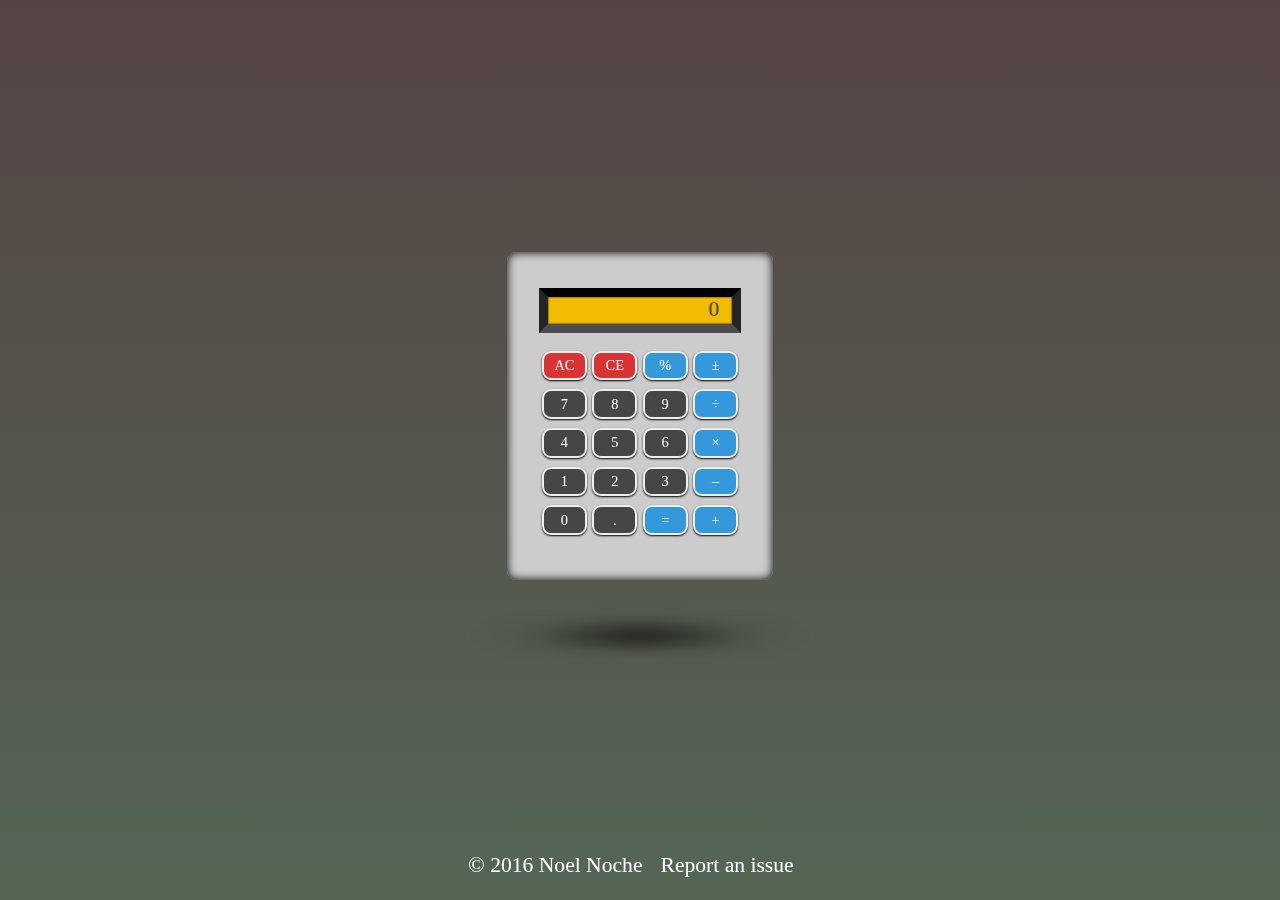
==== index.html @ 9fc9e6b0 "Initial commit" ====
<!DOCTYPE html>
<html lang="en">
  <head>
    <meta charset="utf-8">
    <meta http-equiv="X-UA-Compatible" content="IE=edge">
    <meta name="viewport" content="width=device-width, initial-scale=1">
    <meta name="author" content="Noel Noche">
    <meta name="description" content="Free Code Camp Zipline Project: Online Calculator. Completed by Noel Noche on February 12, 2016.">

    <!--[if lt IE 9]>
      <script src="https://oss.maxcdn.com/libs/html5shiv/3.7.0/html5shiv.js"></script>
      <script src="https://oss.maxcdn.com/libs/respond.js/1.4.2/respond.min.js"></script>
    <![endif]-->

    <style>
      /*! normalize.css v3.0.2 | MIT License | git.io/normalize */img,legend{border:0}legend,td,th{padding:0}html{font-family:sans-serif;-ms-text-size-adjust:100%;-webkit-text-size-adjust:100%}body{margin:0}article,aside,details,figcaption,figure,footer,header,hgroup,main,menu,nav,section,summary{display:block}audio,canvas,progress,video{display:inline-block;vertical-align:baseline}audio:not([controls]){display:none;height:0}[hidden],template{display:none}a{background-color:transparent}a:active,a:hover{outline:0}abbr[title]{border-bottom:1px dotted}b,optgroup,strong{font-weight:700}dfn{font-style:italic}h1{font-size:2em;margin:.67em 0}mark{background:#ff0;color:#000}small{font-size:80%}sub,sup{font-size:75%;line-height:0;position:relative;vertical-align:baseline}sup{top:-.5em}sub{bottom:-.25em}svg:not(:root){overflow:hidden}figure{margin:1em 40px}hr{-moz-box-sizing:content-box;box-sizing:content-box;height:0}pre,textarea{overflow:auto}code,kbd,pre,samp{font-family:monospace,monospace;font-size:1em}button,input,optgroup,select,textarea{color:inherit;font:inherit;margin:0}button{overflow:visible}button,select{text-transform:none}button,html input[type=button],input[type=reset],input[type=submit]{-webkit-appearance:button;cursor:pointer}button[disabled],html input[disabled]{cursor:default}button::-moz-focus-inner,input::-moz-focus-inner{border:0;padding:0}input{line-height:normal}input[type=checkbox],input[type=radio]{box-sizing:border-box;padding:0}input[type=number]::-webkit-inner-spin-button,input[type=number]::-webkit-outer-spin-button{height:auto}input[type=search]{-webkit-appearance:textfield;-moz-box-sizing:content-box;-webkit-box-sizing:content-box;box-sizing:content-box}input[type=search]::-webkit-search-cancel-button,input[type=search]::-webkit-search-decoration{-webkit-appearance:none}fieldset{border:1px solid silver;margin:0 2px;padding:.35em .625em .75em}table{border-collapse:collapse;border-spacing:0}
      /* style.min.css */
      a,button{text-decoration:none;color:#fff}#main:after,#operator,.hidden{position:absolute}a,button,footer{color:#fff}body,footer{display:-webkit-box;display:-ms-flexbox}html{font-size:18px}body{width:100vw;height:100vh;font-family:Tahoma,serif;font-size:21.6px;font-size:1.2rem;text-align:center;background-color:#544;background:-webkit-linear-gradient(#544,#565);background:linear-gradient(#544,#565);display:flex;-webkit-box-orient:vertical;-webkit-box-direction:normal;-ms-flex-direction:column;flex-direction:column}a:hover{color:#9cf;text-decoration:underline}.hidden{z-index:-99;top:-9999px;left:-9999px}.effect-01a{opacity:.9;-ms-filter:"progid:DXImageTransform.Microsoft.Alpha(Opacity=90)";box-shadow:none}#main{width:266px;width:14.778rem;margin:auto;padding:1rem 0;background-color:#ccc;background-image:url(https://dl.dropboxusercontent.com/u/3810405/freeCodeCamp/calculator/bg_brushed.png);background-size:50% auto;border-radius:.5rem;box-shadow:inset 0 0 10px #000}#main:after{z-index:-1;content:'';moz-box-shadow:0 0 100px 50px rgba(0,0,0,1);webkit-shadow:0 0 100px 50px rgba(0,0,0,1);box-shadow:0 0 100px 50px rgba(0,0,0,1);-webkit-transform:rotateX(80deg) translateZ(-75px) scale(1);transform:rotateX(80deg) translateZ(-75px) scale(1)}#display{width:171px;width:9.5rem;margin:1rem 0;padding:0 .7rem .1rem 0;text-align:right;text-shadow:none;text-shadow:-1px 0 rgba(0,0,0,.15);color:#4d4d4d;background-color:#f2bc04;border-top:9px solid #000;border-top:.5rem solid #000;border-bottom:9px solid #4d4e4f;border-bottom:.5rem solid #4d4e4f;border-left:9px solid #252525;border-left:.5rem solid #252525;border-right:9px solid #252525;border-right:.5rem solid #252525;box-shadow:inset 0 0 2px #000}#keypad{margin-bottom:1rem}button{width:45px;width:2.5rem;height:29.7px;height:1.65rem;font-size:14.4px;font-size:.8rem;outline:0;border:2.16px solid #eee;border:.12rem solid #eee;border-radius:.5rem;box-shadow:0 1px 2px #000}.buttons,.fn{margin-bottom:.5rem}.num{background:#474647}.fn{background:#d93434}.oper{background:#3498db}.bg-texture{background-size:250%;background-image:url(https://dl.dropboxusercontent.com/u/3810405/freecodecamp/calculator/bg_egg-shell.png)}#operator{margin:1.5rem 0 0 -1rem;font-size:9.9px;font-size:.55rem;color:#4d4d4d}footer{display:flex;-ms-flex-wrap:wrap;flex-wrap:wrap;-ms-flex-pack:distribute;-ms-box-pack:center;-moz-box-pack:center;-webkit-box-pack:center;justify-content:center}footer>p{margin-right:1rem}	
    </style>
  

    <title>Noel Noche | App Portfolio | Online Calculator</title>
  </head>

  <body>
  <!--[if lt IE 9]>
  <p class="browsehappy">You are using an <strong>outdated</strong> browser.
  Please <a href="http://browsehappy.com/">upgrade your browser</a> to improve your experience.</p>
  <![endif]-->

    <header class="hidden">
      <h1>Free Code Camp Zipline</h1>
      <h2>Online Calculator</h2>
    </header>

    <div id="main">
      <div>
        <input id="display" type="text" size="15"><span id="operator"></span>
      </div>
      <div id="keypad">
        <button class="fn bg-texture" id="all-clear" type="button">AC</button>
        <button class="fn bg-texture" id="clear-entry" type="button">CE</button>
        <button class="fn oper bg-texture" id="percent" type="button">%</button>
        <button class="fn oper bg-texture" id="inverse" type="button">&#177;</button><br>
        <button class="buttons num bg-texture" type="button">7</button>
        <button class="buttons num bg-texture" type="button">8</button>
        <button class="buttons num bg-texture" type="button">9</button>
        <button class="buttons oper bg-texture" type="button">&#247;</button><br>
        <button class="buttons num bg-texture" type="button">4</button>
        <button class="buttons num bg-texture" type="button">5</button>
        <button class="buttons num bg-texture" type="button">6</button>
        <button class="buttons oper bg-texture" type="button">&#215;</button><br>
        <button class="buttons num bg-texture" type="button">1</button>
        <button class="buttons num bg-texture" type="button">2</button>
        <button class="buttons num bg-texture" type="button">3</button>
        <button class="buttons oper bg-texture" type="button">&#8210;</button><br>
        <button class="buttons num bg-texture" type="button">0</button>
        <button class="buttons num bg-texture" id="decimal" type="button">.</button>
        <button class="buttons oper bg-texture" type="button">=</button>
        <button class="buttons oper bg-texture" type="button">+</button><br>
      </div>
    </div>

    <footer>
      <p>&#169; 2016 Noel Noche</p>
      <p><a href="https://github.com/genkibit/fcc-calculator/issues" target="_blank">Report an issue</a></p>
    </footer>

    <script>
      (function(){function r(){var a=this;a.className+=" effect-01a";window.setTimeout(function(){a.className=a.className.replace(" effect-01a","")},50)}function t(a){a=parseFloat(a).toPrecision(9)+"";a.match(/e/)?(a=a.split("e"),a=a[0].replace(/\d+[0]+$/,"")+"e"+a[1],a.match(/\d+\.e/)&&(a=a.split(".").join(""))):(a=a.replace(/[0]+$/,""),a.match(/\d+\.$/)&&(a=a.substr(0,a.length-1)));return a}function m(){u.innerHTML="*"===d?v:"/"===d?w:d}function z(){var a=this.innerHTML;r.call(this);if(a.match(/[0-9.]/))"."===
      a&&(n.disabled=!0),!1===h?(b=a,h=!0):b="0"===b&&"0"===a?"0":8<b.length?b.substr(0,b.length-1)+a:b+a,"."===b&&(b="0."),b.match(/^0{1,}[1-9]/)&&(b=parseFloat(b)),k.value=b,g=!1;else a:{!1===h&&"="!==a&&(b="0",d=a,h=!0);""!==b&&"."!==b&&2!==e.length&&(e.push(b),b="");if(2===e.length&&d){var c,l,f;c=parseFloat(e[0]);l=parseFloat(e[1]);switch(d){case w:f=c/l;break;case v:f=c*l;break;case A:f=c-l;break;case "+":f=c+l}9<(f+"").length&&(f=t(f));"="===a?k.value=f:d=a;g=!0;e=[f]}else if("="!==a)d=a;else if(2>=
      e.length&&"="===a)p();else break a;n.disabled=!1;m()}}function x(){!1===g&&(h=!1,n.disabled=!1,b="0",k.value=b)}function p(){g=!1;x();d=u.innerHTML="";e=[]}for(var k=document.getElementById("display"),c=document.querySelectorAll(".buttons"),y=document.querySelectorAll(".fn"),B=document.getElementById("clear-entry"),C=document.getElementById("all-clear"),n=document.getElementById("decimal"),D=document.getElementById("percent"),E=document.getElementById("inverse"),u=document.getElementById("operator"),
      w=String.fromCharCode(247),v=String.fromCharCode(215),A=String.fromCharCode(8210),h=!1,g=!1,b="0",d="",e=[],q=0;q<c.length;q++)c[q].addEventListener("click",z,!1);for(c=0;c<y.length;c++)y[c].addEventListener("click",r,!1);D.onclick=function(){!0===h&&(b=k.value/100,k.value=t(b),!0===g&&(e=[],d="",m(""),g=!1))};E.onclick=function(){!0===h&&(b=-1*k.value,k.value=b,!0===g&&(e=[],d="",m(""),g=!1))};B.onclick=x;C.onclick=p;p();document.onload=void 0})();      
    </script>
  </body>
</html>
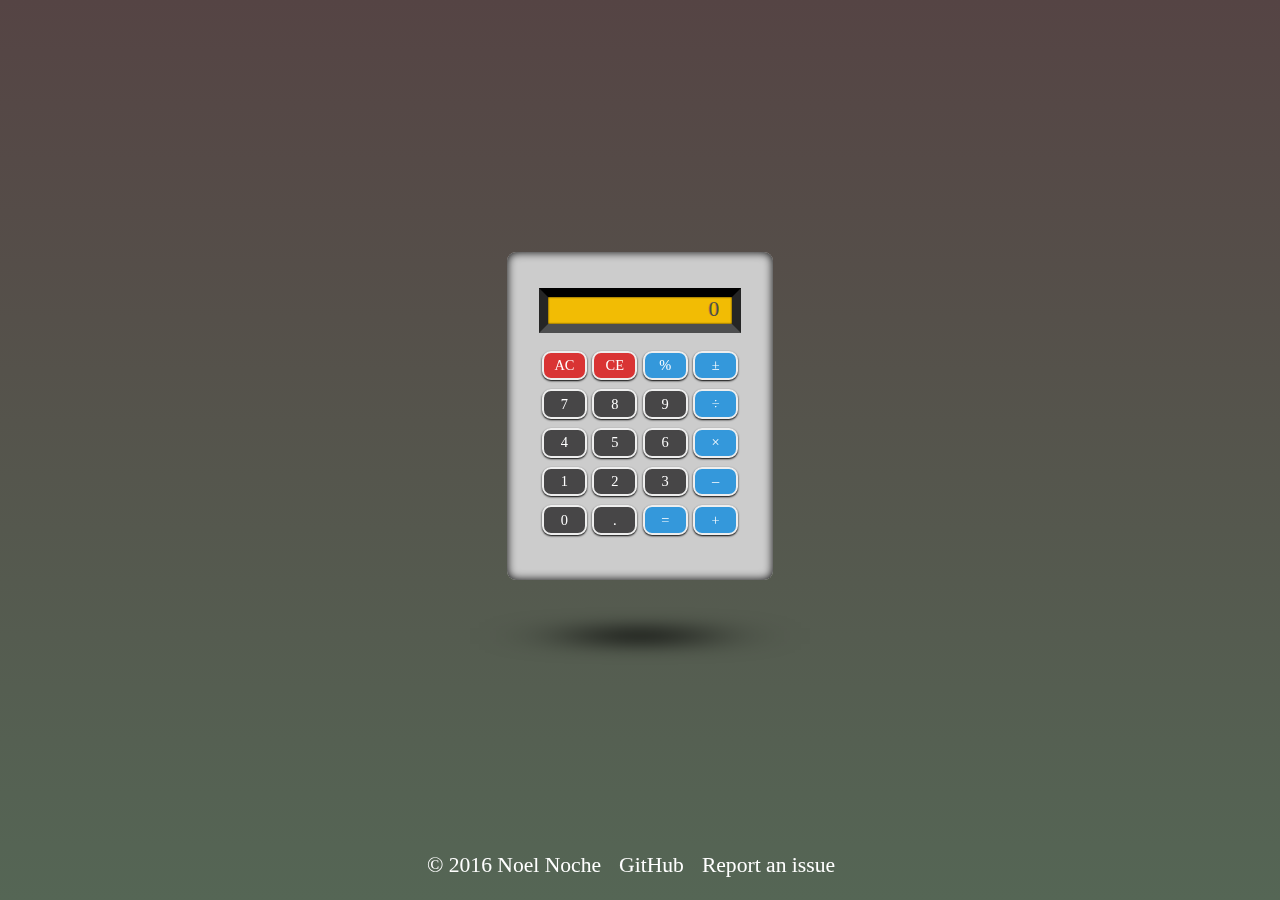
==== commit ff285d25: "Add link to GitHub repo" ====
--- a/index.html
+++ b/index.html
@@ -63,6 +63,7 @@
 
     <footer>
       <p>&#169; 2016 Noel Noche</p>
+      <p><a href="https://github.com/genkibit/fcc-calculator" target="_blank">GitHub</a></p>
       <p><a href="https://github.com/genkibit/fcc-calculator/issues" target="_blank">Report an issue</a></p>
     </footer>
 
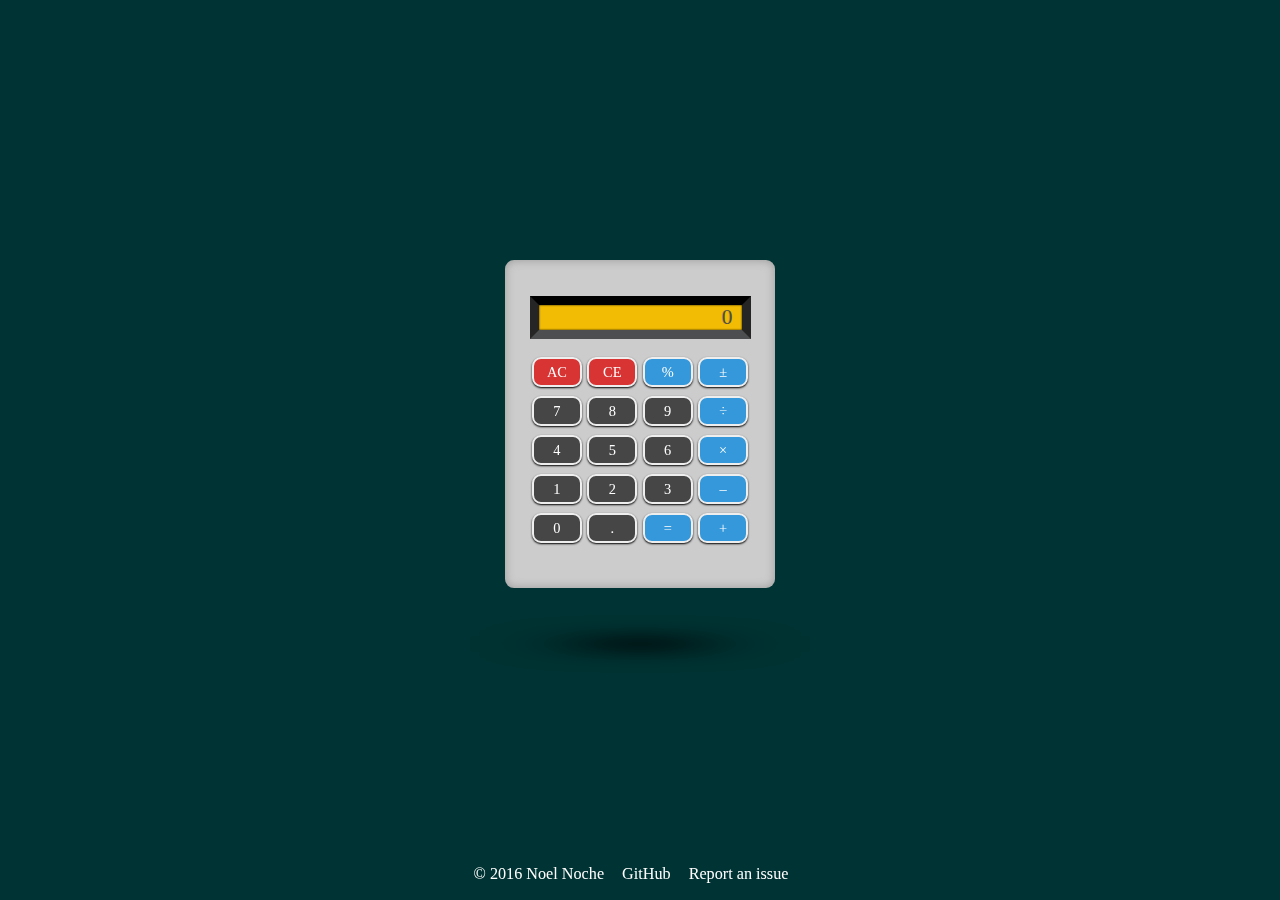
==== commit fadff16e: "Update production code" ====
--- a/index.html
+++ b/index.html
@@ -15,10 +15,9 @@
     <style>
       /*! normalize.css v3.0.2 | MIT License | git.io/normalize */img,legend{border:0}legend,td,th{padding:0}html{font-family:sans-serif;-ms-text-size-adjust:100%;-webkit-text-size-adjust:100%}body{margin:0}article,aside,details,figcaption,figure,footer,header,hgroup,main,menu,nav,section,summary{display:block}audio,canvas,progress,video{display:inline-block;vertical-align:baseline}audio:not([controls]){display:none;height:0}[hidden],template{display:none}a{background-color:transparent}a:active,a:hover{outline:0}abbr[title]{border-bottom:1px dotted}b,optgroup,strong{font-weight:700}dfn{font-style:italic}h1{font-size:2em;margin:.67em 0}mark{background:#ff0;color:#000}small{font-size:80%}sub,sup{font-size:75%;line-height:0;position:relative;vertical-align:baseline}sup{top:-.5em}sub{bottom:-.25em}svg:not(:root){overflow:hidden}figure{margin:1em 40px}hr{-moz-box-sizing:content-box;box-sizing:content-box;height:0}pre,textarea{overflow:auto}code,kbd,pre,samp{font-family:monospace,monospace;font-size:1em}button,input,optgroup,select,textarea{color:inherit;font:inherit;margin:0}button{overflow:visible}button,select{text-transform:none}button,html input[type=button],input[type=reset],input[type=submit]{-webkit-appearance:button;cursor:pointer}button[disabled],html input[disabled]{cursor:default}button::-moz-focus-inner,input::-moz-focus-inner{border:0;padding:0}input{line-height:normal}input[type=checkbox],input[type=radio]{box-sizing:border-box;padding:0}input[type=number]::-webkit-inner-spin-button,input[type=number]::-webkit-outer-spin-button{height:auto}input[type=search]{-webkit-appearance:textfield;-moz-box-sizing:content-box;-webkit-box-sizing:content-box;box-sizing:content-box}input[type=search]::-webkit-search-cancel-button,input[type=search]::-webkit-search-decoration{-webkit-appearance:none}fieldset{border:1px solid silver;margin:0 2px;padding:.35em .625em .75em}table{border-collapse:collapse;border-spacing:0}
       /* style.min.css */
-      a,button{text-decoration:none;color:#fff}#main:after,#operator,.hidden{position:absolute}a,button,footer{color:#fff}body,footer{display:-webkit-box;display:-ms-flexbox}html{font-size:18px}body{width:100vw;height:100vh;font-family:Tahoma,serif;font-size:21.6px;font-size:1.2rem;text-align:center;background-color:#544;background:-webkit-linear-gradient(#544,#565);background:linear-gradient(#544,#565);display:flex;-webkit-box-orient:vertical;-webkit-box-direction:normal;-ms-flex-direction:column;flex-direction:column}a:hover{color:#9cf;text-decoration:underline}.hidden{z-index:-99;top:-9999px;left:-9999px}.effect-01a{opacity:.9;-ms-filter:"progid:DXImageTransform.Microsoft.Alpha(Opacity=90)";box-shadow:none}#main{width:266px;width:14.778rem;margin:auto;padding:1rem 0;background-color:#ccc;background-image:url(https://dl.dropboxusercontent.com/u/3810405/freeCodeCamp/calculator/bg_brushed.png);background-size:50% auto;border-radius:.5rem;box-shadow:inset 0 0 10px #000}#main:after{z-index:-1;content:'';moz-box-shadow:0 0 100px 50px rgba(0,0,0,1);webkit-shadow:0 0 100px 50px rgba(0,0,0,1);box-shadow:0 0 100px 50px rgba(0,0,0,1);-webkit-transform:rotateX(80deg) translateZ(-75px) scale(1);transform:rotateX(80deg) translateZ(-75px) scale(1)}#display{width:171px;width:9.5rem;margin:1rem 0;padding:0 .7rem .1rem 0;text-align:right;text-shadow:none;text-shadow:-1px 0 rgba(0,0,0,.15);color:#4d4d4d;background-color:#f2bc04;border-top:9px solid #000;border-top:.5rem solid #000;border-bottom:9px solid #4d4e4f;border-bottom:.5rem solid #4d4e4f;border-left:9px solid #252525;border-left:.5rem solid #252525;border-right:9px solid #252525;border-right:.5rem solid #252525;box-shadow:inset 0 0 2px #000}#keypad{margin-bottom:1rem}button{width:45px;width:2.5rem;height:29.7px;height:1.65rem;font-size:14.4px;font-size:.8rem;outline:0;border:2.16px solid #eee;border:.12rem solid #eee;border-radius:.5rem;box-shadow:0 1px 2px #000}.buttons,.fn{margin-bottom:.5rem}.num{background:#474647}.fn{background:#d93434}.oper{background:#3498db}.bg-texture{background-size:250%;background-image:url(https://dl.dropboxusercontent.com/u/3810405/freecodecamp/calculator/bg_egg-shell.png)}#operator{margin:1.5rem 0 0 -1rem;font-size:9.9px;font-size:.55rem;color:#4d4d4d}footer{display:flex;-ms-flex-wrap:wrap;flex-wrap:wrap;-ms-flex-pack:distribute;-ms-box-pack:center;-moz-box-pack:center;-webkit-box-pack:center;justify-content:center}footer>p{margin-right:1rem}	
+      #main:after,#operator,.hidden{position:absolute}a,button{text-decoration:none;color:#fff}a,button,footer{color:#fff}body,footer{display:-webkit-box;display:-ms-flexbox}html{font-size:18px}body{width:100vw;height:100vh;font-family:Tahoma,serif;font-size:21.6px;font-size:1.2rem;text-align:center;background-color:#033;display:flex;-webkit-box-orient:vertical;-webkit-box-direction:normal;-ms-flex-direction:column;flex-direction:column}a:hover{color:#9cf;text-decoration:underline}.hidden{z-index:-99;top:-9999px;left:-9999px}.effect-01a{opacity:.9;-ms-filter:"progid:DXImageTransform.Microsoft.Alpha(Opacity=90)";box-shadow:none}.effect-01b{background-color:#090}#main{width:270px;width:15rem;margin:auto;padding:1rem 0;background-color:#ccc;background-image:url(https://dl.dropboxusercontent.com/u/3810405/freeCodeCamp/calculator/bg_brushed.png);background-size:50% auto;border-radius:.5rem;box-shadow:inset 0 0 10px #999}#main:after{z-index:-1;content:'';moz-box-shadow:0 0 100px 50px rgba(0,0,0,1);webkit-shadow:0 0 100px 50px rgba(0,0,0,1);box-shadow:0 0 100px 50px rgba(0,0,0,1);-webkit-transform:rotateX(80deg) translateZ(-75px) scale(1);transform:rotateX(80deg) translateZ(-75px) scale(1)}#display{width:185px;width:10.278rem;margin:1rem 0;padding:0 .5rem;text-align:right;text-shadow:none;text-shadow:-1px 0 rgba(0,0,0,.15);color:#4d4d4d;background-color:#f2bc04;border-top:9px solid #000;border-top:.5rem solid #000;border-bottom:9px solid #4d4e4f;border-bottom:.5rem solid #4d4e4f;border-left:9px solid #252525;border-left:.5rem solid #252525;border-right:9px solid #252525;border-right:.5rem solid #252525;box-shadow:inset 0 0 2px #000}#operator{margin:1.5rem 0 0 -1rem;font-size:9.9px;font-size:.55rem;color:#4d4d4d}#keypad{margin-bottom:1rem}button{width:50px;width:2.778rem;height:30px;height:1.667rem;font-size:14.4px;font-size:.8rem;outline:0;border:2.16px solid #eee;border:.12rem solid #eee;border-radius:.5rem;box-shadow:0 1px 2px #000}.buttons,.fn{margin-bottom:.5rem}.fn{background:#d93434}.oper{background:#3498db}.num{background:#474647}.bg-texture{background-size:250%;background-image:url(https://dl.dropboxusercontent.com/u/3810405/freecodecamp/calculator/bg_egg-shell.png)}footer{font-size:.9rem;display:flex;-ms-flex-wrap:wrap;flex-wrap:wrap;-ms-flex-pack:distribute;-ms-box-pack:center;-moz-box-pack:center;-webkit-box-pack:center;justify-content:center}footer>p{margin-right:1rem}
     </style>
-  
-
+    
     <title>Noel Noche | App Portfolio | Online Calculator</title>
   </head>
 
@@ -28,36 +27,36 @@
   Please <a href="http://browsehappy.com/">upgrade your browser</a> to improve your experience.</p>
   <![endif]-->
 
-    <header class="hidden">
+   <header class="hidden">
       <h1>Free Code Camp Zipline</h1>
       <h2>Online Calculator</h2>
     </header>
 
     <div id="main">
       <div>
-        <input id="display" type="text" size="15"><span id="operator"></span>
+        <input id="display" type="text" size="15" readonly><span id="operator"></span>
       </div>
       <div id="keypad">
-        <button class="fn bg-texture" id="all-clear" type="button">AC</button>
-        <button class="fn bg-texture" id="clear-entry" type="button">CE</button>
-        <button class="fn oper bg-texture" id="percent" type="button">%</button>
-        <button class="fn oper bg-texture" id="inverse" type="button">&#177;</button><br>
-        <button class="buttons num bg-texture" type="button">7</button>
-        <button class="buttons num bg-texture" type="button">8</button>
-        <button class="buttons num bg-texture" type="button">9</button>
-        <button class="buttons oper bg-texture" type="button">&#247;</button><br>
-        <button class="buttons num bg-texture" type="button">4</button>
-        <button class="buttons num bg-texture" type="button">5</button>
-        <button class="buttons num bg-texture" type="button">6</button>
-        <button class="buttons oper bg-texture" type="button">&#215;</button><br>
-        <button class="buttons num bg-texture" type="button">1</button>
-        <button class="buttons num bg-texture" type="button">2</button>
-        <button class="buttons num bg-texture" type="button">3</button>
-        <button class="buttons oper bg-texture" type="button">&#8210;</button><br>
-        <button class="buttons num bg-texture" type="button">0</button>
-        <button class="buttons num bg-texture" id="decimal" type="button">.</button>
-        <button class="buttons oper bg-texture" type="button">=</button>
-        <button class="buttons oper bg-texture" type="button">+</button><br>
+        <button class="fn bg-texture press-effect" id="all-clear" type="button">AC</button>
+        <button class="fn bg-texture press-effect" id="clear-entry" type="button">CE</button>
+        <button class="oper bg-texture press-effect" id="percent" type="button">%</button>
+        <button class="oper bg-texture press-effect" id="inverse" type="button">&#177;</button><br>
+        <button class="buttons num bg-texture press-effect" type="button">7</button>
+        <button class="buttons num bg-texture press-effect" type="button">8</button>
+        <button class="buttons num bg-texture press-effect" type="button">9</button>
+        <button class="buttons oper bg-texture press-effect" type="button">&#247;</button><br>
+        <button class="buttons num bg-texture press-effect" type="button">4</button>
+        <button class="buttons num bg-texture press-effect" type="button">5</button>
+        <button class="buttons num bg-texture press-effect" type="button">6</button>
+        <button class="buttons oper bg-texture press-effect" type="button">&#215;</button><br>
+        <button class="buttons num bg-texture press-effect" type="button">1</button>
+        <button class="buttons num bg-texture press-effect" type="button">2</button>
+        <button class="buttons num bg-texture press-effect" type="button">3</button>
+        <button class="buttons oper bg-texture press-effect" type="button">&#8210;</button><br>
+        <button class="buttons num bg-texture press-effect" type="button">0</button>
+        <button class="buttons num bg-texture press-effect" id="decimal" type="button">.</button>
+        <button class="buttons oper bg-texture press-effect" id="equals" type="button">=</button>
+        <button class="buttons oper bg-texture press-effect" type="button">+</button><br>
       </div>
     </div>
 
@@ -68,10 +67,11 @@
     </footer>
 
     <script>
-      (function(){function r(){var a=this;a.className+=" effect-01a";window.setTimeout(function(){a.className=a.className.replace(" effect-01a","")},50)}function t(a){a=parseFloat(a).toPrecision(9)+"";a.match(/e/)?(a=a.split("e"),a=a[0].replace(/\d+[0]+$/,"")+"e"+a[1],a.match(/\d+\.e/)&&(a=a.split(".").join(""))):(a=a.replace(/[0]+$/,""),a.match(/\d+\.$/)&&(a=a.substr(0,a.length-1)));return a}function m(){u.innerHTML="*"===d?v:"/"===d?w:d}function z(){var a=this.innerHTML;r.call(this);if(a.match(/[0-9.]/))"."===
-      a&&(n.disabled=!0),!1===h?(b=a,h=!0):b="0"===b&&"0"===a?"0":8<b.length?b.substr(0,b.length-1)+a:b+a,"."===b&&(b="0."),b.match(/^0{1,}[1-9]/)&&(b=parseFloat(b)),k.value=b,g=!1;else a:{!1===h&&"="!==a&&(b="0",d=a,h=!0);""!==b&&"."!==b&&2!==e.length&&(e.push(b),b="");if(2===e.length&&d){var c,l,f;c=parseFloat(e[0]);l=parseFloat(e[1]);switch(d){case w:f=c/l;break;case v:f=c*l;break;case A:f=c-l;break;case "+":f=c+l}9<(f+"").length&&(f=t(f));"="===a?k.value=f:d=a;g=!0;e=[f]}else if("="!==a)d=a;else if(2>=
-      e.length&&"="===a)p();else break a;n.disabled=!1;m()}}function x(){!1===g&&(h=!1,n.disabled=!1,b="0",k.value=b)}function p(){g=!1;x();d=u.innerHTML="";e=[]}for(var k=document.getElementById("display"),c=document.querySelectorAll(".buttons"),y=document.querySelectorAll(".fn"),B=document.getElementById("clear-entry"),C=document.getElementById("all-clear"),n=document.getElementById("decimal"),D=document.getElementById("percent"),E=document.getElementById("inverse"),u=document.getElementById("operator"),
-      w=String.fromCharCode(247),v=String.fromCharCode(215),A=String.fromCharCode(8210),h=!1,g=!1,b="0",d="",e=[],q=0;q<c.length;q++)c[q].addEventListener("click",z,!1);for(c=0;c<y.length;c++)y[c].addEventListener("click",r,!1);D.onclick=function(){!0===h&&(b=k.value/100,k.value=t(b),!0===g&&(e=[],d="",m(""),g=!1))};E.onclick=function(){!0===h&&(b=-1*k.value,k.value=b,!0===g&&(e=[],d="",m(""),g=!1))};B.onclick=x;C.onclick=p;p();document.onload=void 0})();      
+      (function(){function y(){var a=this;a.className+=" effect-01a";window.setTimeout(function(){a.className=a.className.replace(" effect-01a","")},50)}function t(a){a=parseFloat(a).toPrecision(9)+"";a.match(/e/)?(a=a.split("e"),a=a[0].replace(/\d+[0]+$/,"")+"e"+a[1],a.match(/\d+\.e/)&&(a=a.split(".").join(""))):(a=a.replace(/[0]+$/,""),a.match(/\d+\.$/)&&(a=a.substr(0,a.length-1)));return a}function m(){var a,b,f,g;if(c.length){a=parseFloat(c[0]);b=parseFloat(c[2]);f=c[1];h=!0;switch(f){case "/":g=a/
+      b;break;case "*":g=a*b;break;case "-":g=a-b;break;case "+":g=a+b}g=t(g);k.value=g;c=[];c.push(g);c.push(d)}}function u(){z.innerHTML="*"===d?v:"/"===d?w:d}function A(){var a;a=this.innerHTML;switch(a){case w:a="/";break;case v:a="*";break;case B:a="-"}a.match(/[0-9.]/)&&(f=!0,9<b.length||("."===a&&(""===b&&(b="0"),n.disabled=!0),b+=a,b=parseFloat(b)+"",k.value=b));if(a.match(/[\*\-\+\/]/)){!1===f&&(f=!0,b="0");""!==b&&(c.push(b),b="");var e=c.length;n.disabled=!1;d=a;u(d);c[e-1].match(/[0-9]/)?1===
+      e?c.push(d):m():c[e-1].match(/[\*\-\+\/]/)&&(c.pop(),c.push(d))}p=2===c.length?!0:!1}function q(){if("entry"!==this||!0!==h)n.disabled=!1,b="0",k.value="0","all"===this&&(h=p=f=!1,d="",u(),l="",c=[])}for(var k=document.getElementById("display"),e=document.querySelectorAll(".buttons"),C=document.getElementById("clear-entry"),D=document.getElementById("all-clear"),n=document.getElementById("decimal"),E=document.getElementById("percent"),F=document.getElementById("inverse"),G=document.getElementById("equals"),
+      x=document.querySelectorAll(".press-effect"),z=document.getElementById("operator"),w=String.fromCharCode(247),v=String.fromCharCode(215),B=String.fromCharCode(8210),f=!1,p=!1,h=!1,b="0",d="",l="",c=[],r=0;r<e.length;r++)e[r].addEventListener("click",A,!1);for(e=0;e<x.length;e++)x[e].addEventListener("click",y,!1);G.onclick=function(){!1!==p&&(""!==b&&(l=b),""===l&&(l=c[0]),c.push(l),b="",m())};E.onclick=function(){!1!==f&&(d="/",!1===h?(b=b/100+"",k.value=t(b)):(c=[c[0],d,"100"],m()))};F.onclick=
+      function(){!1!==f&&(d="*",!1===h?(b=-1*b+"",k.value=b):(c=[c[0],d,"-1"],m()))};C.onclick=q.bind("entry");D.onclick=q.bind("all");q("all");document.onload=void 0})();    
     </script>
   </body>
 </html>
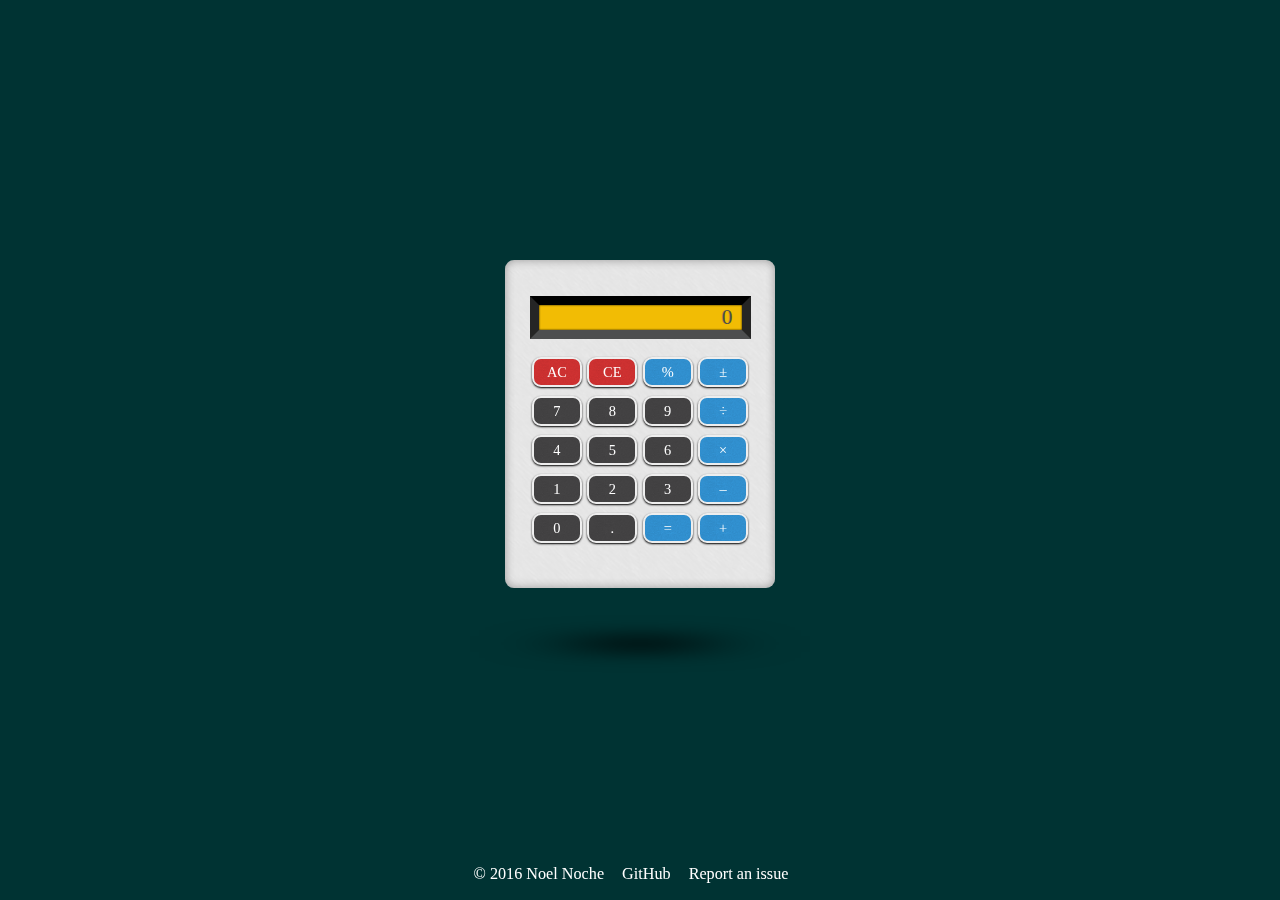
==== commit f44ff2f9: "Update production html file" ====
--- a/index.html
+++ b/index.html
@@ -15,7 +15,7 @@
     <style>
       /*! normalize.css v3.0.2 | MIT License | git.io/normalize */img,legend{border:0}legend,td,th{padding:0}html{font-family:sans-serif;-ms-text-size-adjust:100%;-webkit-text-size-adjust:100%}body{margin:0}article,aside,details,figcaption,figure,footer,header,hgroup,main,menu,nav,section,summary{display:block}audio,canvas,progress,video{display:inline-block;vertical-align:baseline}audio:not([controls]){display:none;height:0}[hidden],template{display:none}a{background-color:transparent}a:active,a:hover{outline:0}abbr[title]{border-bottom:1px dotted}b,optgroup,strong{font-weight:700}dfn{font-style:italic}h1{font-size:2em;margin:.67em 0}mark{background:#ff0;color:#000}small{font-size:80%}sub,sup{font-size:75%;line-height:0;position:relative;vertical-align:baseline}sup{top:-.5em}sub{bottom:-.25em}svg:not(:root){overflow:hidden}figure{margin:1em 40px}hr{-moz-box-sizing:content-box;box-sizing:content-box;height:0}pre,textarea{overflow:auto}code,kbd,pre,samp{font-family:monospace,monospace;font-size:1em}button,input,optgroup,select,textarea{color:inherit;font:inherit;margin:0}button{overflow:visible}button,select{text-transform:none}button,html input[type=button],input[type=reset],input[type=submit]{-webkit-appearance:button;cursor:pointer}button[disabled],html input[disabled]{cursor:default}button::-moz-focus-inner,input::-moz-focus-inner{border:0;padding:0}input{line-height:normal}input[type=checkbox],input[type=radio]{box-sizing:border-box;padding:0}input[type=number]::-webkit-inner-spin-button,input[type=number]::-webkit-outer-spin-button{height:auto}input[type=search]{-webkit-appearance:textfield;-moz-box-sizing:content-box;-webkit-box-sizing:content-box;box-sizing:content-box}input[type=search]::-webkit-search-cancel-button,input[type=search]::-webkit-search-decoration{-webkit-appearance:none}fieldset{border:1px solid silver;margin:0 2px;padding:.35em .625em .75em}table{border-collapse:collapse;border-spacing:0}
       /* style.min.css */
-      #main:after,#operator,.hidden{position:absolute}a,button{text-decoration:none;color:#fff}a,button,footer{color:#fff}body,footer{display:-webkit-box;display:-ms-flexbox}html{font-size:18px}body{width:100vw;height:100vh;font-family:Tahoma,serif;font-size:21.6px;font-size:1.2rem;text-align:center;background-color:#033;display:flex;-webkit-box-orient:vertical;-webkit-box-direction:normal;-ms-flex-direction:column;flex-direction:column}a:hover{color:#9cf;text-decoration:underline}.hidden{z-index:-99;top:-9999px;left:-9999px}.effect-01a{opacity:.9;-ms-filter:"progid:DXImageTransform.Microsoft.Alpha(Opacity=90)";box-shadow:none}.effect-01b{background-color:#090}#main{width:270px;width:15rem;margin:auto;padding:1rem 0;background-color:#ccc;background-image:url(https://dl.dropboxusercontent.com/u/3810405/freeCodeCamp/calculator/bg_brushed.png);background-size:50% auto;border-radius:.5rem;box-shadow:inset 0 0 10px #999}#main:after{z-index:-1;content:'';moz-box-shadow:0 0 100px 50px rgba(0,0,0,1);webkit-shadow:0 0 100px 50px rgba(0,0,0,1);box-shadow:0 0 100px 50px rgba(0,0,0,1);-webkit-transform:rotateX(80deg) translateZ(-75px) scale(1);transform:rotateX(80deg) translateZ(-75px) scale(1)}#display{width:185px;width:10.278rem;margin:1rem 0;padding:0 .5rem;text-align:right;text-shadow:none;text-shadow:-1px 0 rgba(0,0,0,.15);color:#4d4d4d;background-color:#f2bc04;border-top:9px solid #000;border-top:.5rem solid #000;border-bottom:9px solid #4d4e4f;border-bottom:.5rem solid #4d4e4f;border-left:9px solid #252525;border-left:.5rem solid #252525;border-right:9px solid #252525;border-right:.5rem solid #252525;box-shadow:inset 0 0 2px #000}#operator{margin:1.5rem 0 0 -1rem;font-size:9.9px;font-size:.55rem;color:#4d4d4d}#keypad{margin-bottom:1rem}button{width:50px;width:2.778rem;height:30px;height:1.667rem;font-size:14.4px;font-size:.8rem;outline:0;border:2.16px solid #eee;border:.12rem solid #eee;border-radius:.5rem;box-shadow:0 1px 2px #000}.buttons,.fn{margin-bottom:.5rem}.fn{background:#d93434}.oper{background:#3498db}.num{background:#474647}.bg-texture{background-size:250%;background-image:url(https://dl.dropboxusercontent.com/u/3810405/freecodecamp/calculator/bg_egg-shell.png)}footer{font-size:.9rem;display:flex;-ms-flex-wrap:wrap;flex-wrap:wrap;-ms-flex-pack:distribute;-ms-box-pack:center;-moz-box-pack:center;-webkit-box-pack:center;justify-content:center}footer>p{margin-right:1rem}
+      #main:after,#operator,.hidden{position:absolute}a,button{text-decoration:none;color:#fff}a,button,footer{color:#fff}body,footer{display:-webkit-box;display:-ms-flexbox}html{font-size:18px}body{width:100vw;height:100vh;font-family:Tahoma,serif;font-size:21.6px;font-size:1.2rem;text-align:center;background-color:#033;display:flex;-webkit-box-orient:vertical;-webkit-box-direction:normal;-ms-flex-direction:column;flex-direction:column}a:hover{color:#9cf;text-decoration:underline}.hidden{z-index:-99;top:-9999px;left:-9999px}.effect-01a{opacity:.9;-ms-filter:"progid:DXImageTransform.Microsoft.Alpha(Opacity=90)";box-shadow:none}.effect-01b{background-color:#090}#main{width:270px;width:15rem;margin:auto;padding:1rem 0;background-color:#ccc;background-image:url(images/bg_brushed.png);background-size:50% auto;border-radius:.5rem;box-shadow:inset 0 0 10px #999}#main:after{z-index:-1;content:'';moz-box-shadow:0 0 100px 50px rgba(0,0,0,1);webkit-shadow:0 0 100px 50px rgba(0,0,0,1);box-shadow:0 0 100px 50px rgba(0,0,0,1);-webkit-transform:rotateX(80deg) translateZ(-75px) scale(1);transform:rotateX(80deg) translateZ(-75px) scale(1)}#display{width:185px;width:10.278rem;margin:1rem 0;padding:0 .5rem;text-align:right;text-shadow:none;text-shadow:-1px 0 rgba(0,0,0,.15);color:#4d4d4d;background-color:#f2bc04;border-top:9px solid #000;border-top:.5rem solid #000;border-bottom:9px solid #4d4e4f;border-bottom:.5rem solid #4d4e4f;border-left:9px solid #252525;border-left:.5rem solid #252525;border-right:9px solid #252525;border-right:.5rem solid #252525;box-shadow:inset 0 0 2px #000}#operator{margin:1.5rem 0 0 -1rem;font-size:9.9px;font-size:.55rem;color:#4d4d4d}#keypad{margin-bottom:1rem}button{width:50px;width:2.778rem;height:30px;height:1.667rem;font-size:14.4px;font-size:.8rem;outline:0;border:2.16px solid #eee;border:.12rem solid #eee;border-radius:.5rem;box-shadow:0 1px 2px #000}.buttons,.fn{margin-bottom:.5rem}.fn{background:#d93434}.oper{background:#3498db}.num{background:#474647}.bg-texture{background-size:250%;background-image:url(images/bg_egg-shell.png)}footer{font-size:.9rem;display:flex;-ms-flex-wrap:wrap;flex-wrap:wrap;-ms-flex-pack:distribute;-ms-box-pack:center;-moz-box-pack:center;-webkit-box-pack:center;justify-content:center}footer>p{margin-right:1rem}
     </style>
     
     <title>Noel Noche | App Portfolio | Online Calculator</title>
@@ -37,7 +37,7 @@
         <input id="display" type="text" size="15" readonly><span id="operator"></span>
       </div>
       <div id="keypad">
-        <button class="fn bg-texture press-effect" id="all-clear" type="button">AC</button>
+        <button class="fn bg-texture press-effect" id="clear-all" type="button">AC</button>
         <button class="fn bg-texture press-effect" id="clear-entry" type="button">CE</button>
         <button class="oper bg-texture press-effect" id="percent" type="button">%</button>
         <button class="oper bg-texture press-effect" id="inverse" type="button">&#177;</button><br>
@@ -67,11 +67,7 @@
     </footer>
 
     <script>
-      (function(){function y(){var a=this;a.className+=" effect-01a";window.setTimeout(function(){a.className=a.className.replace(" effect-01a","")},50)}function t(a){a=parseFloat(a).toPrecision(9)+"";a.match(/e/)?(a=a.split("e"),a=a[0].replace(/\d+[0]+$/,"")+"e"+a[1],a.match(/\d+\.e/)&&(a=a.split(".").join(""))):(a=a.replace(/[0]+$/,""),a.match(/\d+\.$/)&&(a=a.substr(0,a.length-1)));return a}function m(){var a,b,f,g;if(c.length){a=parseFloat(c[0]);b=parseFloat(c[2]);f=c[1];h=!0;switch(f){case "/":g=a/
-      b;break;case "*":g=a*b;break;case "-":g=a-b;break;case "+":g=a+b}g=t(g);k.value=g;c=[];c.push(g);c.push(d)}}function u(){z.innerHTML="*"===d?v:"/"===d?w:d}function A(){var a;a=this.innerHTML;switch(a){case w:a="/";break;case v:a="*";break;case B:a="-"}a.match(/[0-9.]/)&&(f=!0,9<b.length||("."===a&&(""===b&&(b="0"),n.disabled=!0),b+=a,b=parseFloat(b)+"",k.value=b));if(a.match(/[\*\-\+\/]/)){!1===f&&(f=!0,b="0");""!==b&&(c.push(b),b="");var e=c.length;n.disabled=!1;d=a;u(d);c[e-1].match(/[0-9]/)?1===
-      e?c.push(d):m():c[e-1].match(/[\*\-\+\/]/)&&(c.pop(),c.push(d))}p=2===c.length?!0:!1}function q(){if("entry"!==this||!0!==h)n.disabled=!1,b="0",k.value="0","all"===this&&(h=p=f=!1,d="",u(),l="",c=[])}for(var k=document.getElementById("display"),e=document.querySelectorAll(".buttons"),C=document.getElementById("clear-entry"),D=document.getElementById("all-clear"),n=document.getElementById("decimal"),E=document.getElementById("percent"),F=document.getElementById("inverse"),G=document.getElementById("equals"),
-      x=document.querySelectorAll(".press-effect"),z=document.getElementById("operator"),w=String.fromCharCode(247),v=String.fromCharCode(215),B=String.fromCharCode(8210),f=!1,p=!1,h=!1,b="0",d="",l="",c=[],r=0;r<e.length;r++)e[r].addEventListener("click",A,!1);for(e=0;e<x.length;e++)x[e].addEventListener("click",y,!1);G.onclick=function(){!1!==p&&(""!==b&&(l=b),""===l&&(l=c[0]),c.push(l),b="",m())};E.onclick=function(){!1!==f&&(d="/",!1===h?(b=b/100+"",k.value=t(b)):(c=[c[0],d,"100"],m()))};F.onclick=
-      function(){!1!==f&&(d="*",!1===h?(b=-1*b+"",k.value=b):(c=[c[0],d,"-1"],m()))};C.onclick=q.bind("entry");D.onclick=q.bind("all");q("all");document.onload=void 0})();    
+      !function(){"use strict";function e(){var e=this;e.className=e.className+" effect-01a",window.setTimeout(function(){e.className=e.className.replace(" effect-01a","")},50)}function t(e){var t;return e=parseFloat(e).toPrecision(9)+"",e.match(/e/)?(t=e.split("e"),e=t[0].replace(/\d+[0]+$/,"")+"e"+t[1],e.match(/\d+\.e/)&&(e=e.split(".").join(""))):(e=e.replace(/[0]+$/,""),e.match(/\d+\.$/)&&(e=e.substr(0,e.length-1))),e}function n(){var e,n,a,c;if($.length){switch(e=parseFloat($[0]),n=parseFloat($[2]),a=$[1],L=!0,a){case"/":c=e/n;break;case"*":c=e*n;break;case"-":c=e-n;break;case"+":c=e+n}c=t(c),f.value=c,$=[],$.push(c),$.push(q)}}function a(){F!==!1&&(""!==N&&(T=N),""===T&&(T=$[0]),$.push(T),N="",n())}function c(){var e;e="*"===q?C:"/"===q?I:q,B.innerHTML=e}function l(e){var t;switch(e){case I:t="/";break;case C:t="*";break;case S:t="-";break;default:t=e}return t}function r(e){N.length>9||("."===e&&(""===N&&(N="0"),v.disabled=!0),N+=e,N=parseFloat(N)+"",f.value=N)}function o(e){var t=$.length;if(v.disabled=!1,q=e,c(),$[t-1].match(/[0-9]/))1===t?$.push(q):n();else{if(!$[t-1].match(/[\*\-\+\/]/))return;$.pop(),$.push(q)}}function i(){var e=l(this.innerHTML);e.match(/[0-9.]/)&&(w=!0,r(e)),e.match(/[\*\-\+\/]/)&&(w===!1&&(w=!0,N="0"),""!==N&&($.push(N),N=""),o(e)),F=2===$.length?!0:!1}function s(){w!==!1&&(q="/",L===!1?(N=N/100+"",f.value=t(N)):($=[$[0],q,"100"],n()))}function u(){w!==!1&&(q="*",L===!1?(N=-1*N+"",f.value=N):($=[$[0],q,"-1"],n()))}function d(){("entry"!==this||L!==!0)&&(v.disabled=!1,N="0",f.value="0","all"===this&&(w=!1,F=!1,L=!1,q="",c(),T="",$=[]))}function m(){d.bind("all")()}for(var f=document.getElementById("display"),h=document.querySelectorAll(".buttons"),p=document.getElementById("clear-entry"),g=document.getElementById("clear-all"),v=document.getElementById("decimal"),b=document.getElementById("percent"),y=document.getElementById("inverse"),k=document.getElementById("equals"),E=document.querySelectorAll(".press-effect"),B=document.getElementById("operator"),I=String.fromCharCode(247),C=String.fromCharCode(215),S=String.fromCharCode(8210),w=!1,F=!1,L=!1,N="0",q="",T="",$=[],A=0;A<h.length;A++)h[A].addEventListener("click",i,!1);for(var H=0;H<E.length;H++)E[H].addEventListener("click",e,!1);k.onclick=a,b.onclick=s,y.onclick=u,p.onclick=d.bind("entry"),g.onclick=d.bind("all"),document.onload=m()}();
     </script>
   </body>
 </html>
